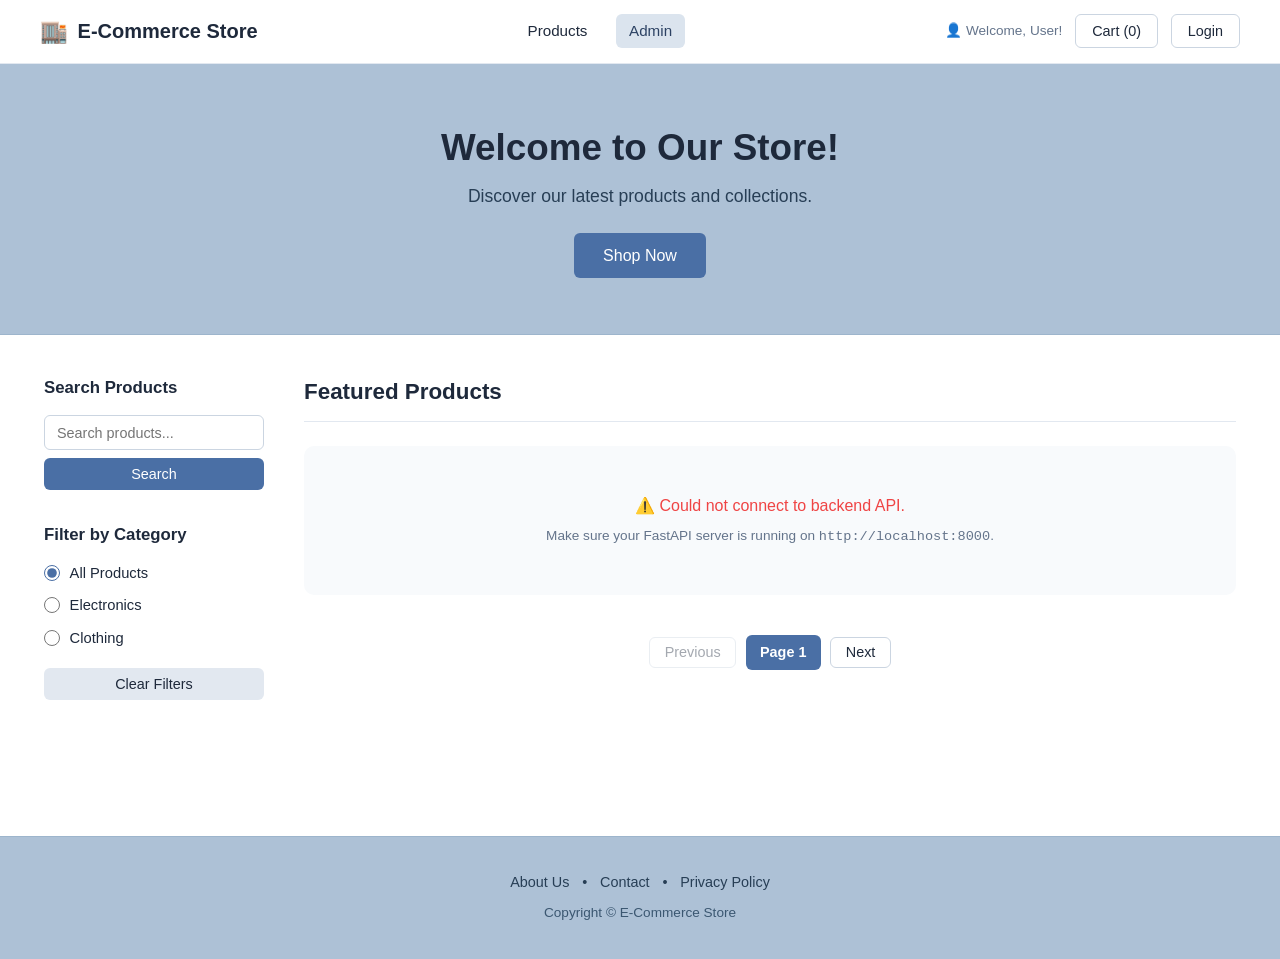
==== frontend/index.html @ 2a43737b "first phase backend and frontend completed" ====
<!DOCTYPE html>
<html lang="en">
<head>
    <meta charset="UTF-8">
    <meta name="viewport" content="width=device-width, initial-scale=1.0">
    <title>E-Commerce Store</title>
    <link rel="stylesheet" href="css/style.css">
</head>
<body>

    <!-- 1. Navigation Bar -->
    <header class="navbar">
        <div class="nav-brand">
            <span class="store-icon">🏬</span>
            <span class="store-title">E-Commerce Store</span>
        </div>

        <nav class="nav-links">
            <a href="#" class="nav-link active">Products</a>
            <a href="#" class="nav-link admin-pill">Admin</a>
        </nav>

        <div class="nav-user">
            <span class="user-info">👤 Welcome, User!</span>
            <button id="cartBtn" class="btn btn-outline">Cart (0)</button>
            <button id="loginBtn" class="btn btn-outline">Login</button>
        </div>
    </header>

    <!-- 2. Hero Banner -->
    <section class="hero-banner">
        <div class="hero-content">
            <h1>Welcome to Our Store!</h1>
            <p>Discover our latest products and collections.</p>
            <a href="#products-section" class="btn btn-primary shop-now-btn">Shop Now</a>
        </div>
    </section>

    <!-- 3. Main Content: Sidebar + Products -->
    <div class="container" id="products-section">
        <div class="layout-wrapper">

            <!-- Left Sidebar: Filters -->
            <aside class="sidebar">
                
                <!-- Search Box -->
                <div class="filter-group">
                    <h3>Search Products</h3>
                    <form id="searchForm" class="search-form">
                        <input 
                            type="text" 
                            id="searchInput" 
                            placeholder="Search products..." 
                            autocomplete="off"
                        >
                        <button type="submit" id="searchBtn" class="btn btn-primary">Search</button>
                    </form>
                </div>

                <!-- Category Filters -->
                <div class="filter-group">
                    <h3>Filter by Category</h3>
                    <div class="category-options">
                        <label class="category-label">
                            <input type="radio" name="categoryFilter" value="" checked>
                            <span>All Products</span>
                        </label>
                        <label class="category-label">
                            <input type="radio" name="categoryFilter" value="1">
                            <span>Electronics</span>
                        </label>
                        <label class="category-label">
                            <input type="radio" name="categoryFilter" value="2">
                            <span>Clothing</span>
                        </label>
                    </div>

                    <button type="button" id="clearFiltersBtn" class="btn btn-secondary">
                        Clear Filters
                    </button>
                </div>

            </aside>

            <!-- Right Content: Products Grid -->
            <main class="products-section">
                <div class="products-header">
                    <h2>Featured Products</h2>
                    <span id="productCount" class="product-count"></span>
                </div>

                <!-- Dynamic Products Container (populated by app.js) -->
                <div id="productsGrid" class="products-grid">
                    <!-- Product cards will be rendered here -->
                </div>

                <!-- Pagination Controls -->
                <div class="pagination">
                    <button id="prevBtn" class="btn btn-page" disabled>Previous</button>
                    <span id="pageIndicator" class="page-indicator">Page 1</span>
                    <button id="nextBtn" class="btn btn-page">Next</button>
                </div>
            </main>

        </div>
    </div>

    <!-- 4. Footer -->
    <footer class="footer">
        <div class="footer-links">
            <a href="#">About Us</a>
            <span>•</span>
            <a href="#">Contact</a>
            <span>•</span>
            <a href="#">Privacy Policy</a>
        </div>
        <p class="copyright">Copyright &copy; E-Commerce Store</p>
    </footer>

    <!-- Frontend Logic -->
    <script src="js/app.js?v=2"></script>
</body>
</html>
---- frontend/css/style.css ----
/* ==========================================================================
   E-Commerce Store Stylesheet
   Matches the cool-slate palette and layout from the design mockup
   ========================================================================== */

/* 1. Design Tokens & Variables */
:root {
    --primary: #4a6fa5;
    --primary-hover: #3d5d8a;
    --primary-dark: #2c4263;
    --hero-bg: #adc1d6;
    --footer-bg: #adc1d6;
    --bg-page: #ffffff;
    --card-bg: #ffffff;
    --text-heading: #1e293b;
    --text-body: #475569;
    --text-muted: #64748b;
    --success: #16a34a;
    --border-color: #cbd5e1;
    --border-light: #e2e8f0;
    --radius-sm: 6px;
    --radius-md: 10px;
    --radius-lg: 16px;
    --shadow-card: 0 2px 8px rgba(0, 0, 0, 0.06);
    --shadow-hover: 0 8px 18px rgba(0, 0, 0, 0.1);
    --transition: all 0.2s ease-in-out;
}

/* 2. Base Reset */
* {
    margin: 0;
    padding: 0;
    box-sizing: border-box;
}

html {
    scroll-behavior: smooth;
}

body {
    font-family: -apple-system, BlinkMacSystemFont, "Segoe UI", Roboto, Helvetica, Arial, sans-serif;
    color: var(--text-body);
    background-color: var(--bg-page);
    line-height: 1.5;
}

a {
    text-decoration: none;
    color: inherit;
}

button {
    font-family: inherit;
    cursor: pointer;
    border: none;
    outline: none;
}

/* 3. Reusable Buttons */
.btn {
    display: inline-block;
    padding: 0.5rem 1rem;
    font-size: 0.9rem;
    font-weight: 500;
    border-radius: var(--radius-sm);
    transition: var(--transition);
    text-align: center;
}

.btn-primary {
    background-color: var(--primary);
    color: #ffffff;
}

.btn-primary:hover {
    background-color: var(--primary-hover);
}

.btn-outline {
    background-color: #ffffff;
    border: 1px solid var(--border-color);
    color: var(--text-heading);
}

.btn-outline:hover {
    background-color: #f1f5f9;
}

.btn-secondary {
    background-color: #e2e8f0;
    color: var(--text-heading);
    width: 100%;
}

.btn-secondary:hover {
    background-color: #cbd5e1;
}

.btn-page {
    background-color: #ffffff;
    border: 1px solid var(--border-color);
    color: var(--text-heading);
    padding: 0.4rem 0.9rem;
}

.btn-page:hover:not(:disabled) {
    background-color: #f1f5f9;
}

.btn-page:disabled {
    opacity: 0.4;
    cursor: not-allowed;
}

/* 4. Navigation Bar */
.navbar {
    display: flex;
    justify-content: space-between;
    align-items: center;
    padding: 0.9rem 2.5rem;
    background-color: #ffffff;
    border-bottom: 1px solid var(--border-light);
    position: sticky;
    top: 0;
    z-index: 100;
}

.nav-brand {
    display: flex;
    align-items: center;
    gap: 0.6rem;
    font-size: 1.25rem;
    font-weight: 700;
    color: var(--text-heading);
}

.store-icon {
    font-size: 1.4rem;
}

.nav-links {
    display: flex;
    align-items: center;
    gap: 1.2rem;
}

.nav-link {
    font-size: 0.95rem;
    font-weight: 500;
    color: var(--text-heading);
    padding: 0.3rem 0.6rem;
}

.nav-link.admin-pill {
    background-color: #dbe4ee;
    color: var(--primary-dark);
    border-radius: var(--radius-sm);
    padding: 0.35rem 0.8rem;
}

.nav-link.admin-pill:hover {
    background-color: #cbd8e7;
}

.nav-user {
    display: flex;
    align-items: center;
    gap: 0.8rem;
}

.user-info {
    font-size: 0.85rem;
    color: var(--text-muted);
}

/* 5. Hero Banner */
.hero-banner {
    background-color: var(--hero-bg);
    padding: 3.5rem 1.5rem;
    text-align: center;
    border-bottom: 1px solid #9db5cc;
}

.hero-content h1 {
    font-size: 2.3rem;
    font-weight: 700;
    color: var(--text-heading);
    margin-bottom: 0.5rem;
}

.hero-content p {
    font-size: 1.1rem;
    color: #273e55;
    margin-bottom: 1.5rem;
}

.shop-now-btn {
    padding: 0.65rem 1.8rem;
    font-size: 1rem;
    border-radius: var(--radius-sm);
}

/* 6. Layout Container */
.container {
    max-width: 1240px;
    margin: 0 auto;
    padding: 2.5rem 1.5rem;
}

.layout-wrapper {
    display: flex;
    gap: 2.5rem;
    align-items: flex-start;
}

/* 7. Sidebar Filters */
.sidebar {
    width: 220px;
    flex-shrink: 0;
}

.filter-group {
    margin-bottom: 2rem;
}

.filter-group h3 {
    font-size: 1.05rem;
    font-weight: 700;
    color: var(--text-heading);
    margin-bottom: 0.9rem;
}

.search-form {
    display: flex;
    flex-direction: column;
    gap: 0.5rem;
}

.search-form input {
    width: 100%;
    padding: 0.55rem 0.75rem;
    font-size: 0.9rem;
    border: 1px solid var(--border-color);
    border-radius: var(--radius-sm);
    outline: none;
    transition: var(--transition);
}

.search-form input:focus {
    border-color: var(--primary);
    box-shadow: 0 0 0 3px rgba(74, 111, 165, 0.15);
}

.category-options {
    display: flex;
    flex-direction: column;
    gap: 0.65rem;
    margin-bottom: 1.2rem;
}

.category-label {
    display: flex;
    align-items: center;
    gap: 0.6rem;
    font-size: 0.92rem;
    color: var(--text-heading);
    cursor: pointer;
    user-select: none;
}

.category-label input[type="radio"] {
    accent-color: var(--primary);
    cursor: pointer;
    width: 16px;
    height: 16px;
}

/* 8. Products Showcase Section */
.products-section {
    flex: 1;
    min-width: 0;
}

.products-header {
    display: flex;
    justify-content: space-between;
    align-items: baseline;
    border-bottom: 1px solid var(--border-light);
    padding-bottom: 0.75rem;
    margin-bottom: 1.5rem;
}

.products-header h2 {
    font-size: 1.4rem;
    font-weight: 700;
    color: var(--text-heading);
}

.product-count {
    font-size: 0.9rem;
    color: var(--text-muted);
}

/* 9. Products Grid & Card Design */
.products-grid {
    display: grid;
    grid-template-columns: repeat(auto-fill, minmax(290px, 1fr));
    gap: 1.25rem;
}

/* Horizontal Card Structure matching mockup */
.product-card {
    background-color: var(--card-bg);
    border: 1px solid var(--border-light);
    border-radius: var(--radius-md);
    padding: 1rem;
    display: flex;
    gap: 1rem;
    box-shadow: var(--shadow-card);
    transition: var(--transition);
}

.product-card:hover {
    transform: translateY(-2px);
    box-shadow: var(--shadow-hover);
    border-color: #cbd5e1;
}

.product-thumb {
    width: 110px;
    height: 110px;
    flex-shrink: 0;
    background-color: #f1f5f9;
    border-radius: var(--radius-sm);
    overflow: hidden;
    display: flex;
    align-items: center;
    justify-content: center;
}

.product-thumb img {
    width: 100%;
    height: 100%;
    object-fit: cover;
}

.product-thumb .img-placeholder {
    font-size: 2.2rem;
    color: var(--text-muted);
}

.product-details {
    flex: 1;
    min-width: 0;
    display: flex;
    flex-direction: column;
    justify-content: space-between;
}

.product-title {
    font-size: 0.98rem;
    font-weight: 600;
    color: var(--text-heading);
    white-space: nowrap;
    overflow: hidden;
    text-overflow: ellipsis;
}

.product-description {
    font-size: 0.8rem;
    color: var(--text-muted);
    line-height: 1.35;
    margin: 0.25rem 0 0.5rem;
    display: -webkit-box;
    -webkit-line-clamp: 2;
    -webkit-box-orient: vertical;
    overflow: hidden;
}

.product-meta {
    display: flex;
    justify-content: space-between;
    align-items: center;
    margin-bottom: 0.5rem;
}

.product-price {
    font-size: 1rem;
    font-weight: 700;
    color: var(--text-heading);
}

.product-stock {
    font-size: 0.78rem;
    font-weight: 600;
    color: var(--success);
}

.product-stock.out-of-stock {
    color: #ef4444;
}

.add-to-cart-btn {
    width: 100%;
    padding: 0.45rem;
    font-size: 0.85rem;
}

/* 10. Status & Loading Messages */
.status-card {
    grid-column: 1 / -1;
    text-align: center;
    padding: 3rem 1rem;
    background-color: #f8fafc;
    border-radius: var(--radius-md);
    color: var(--text-muted);
    font-size: 1rem;
}

/* 11. Pagination */
.pagination {
    display: flex;
    justify-content: center;
    align-items: center;
    gap: 0.6rem;
    margin-top: 2.5rem;
}

.page-indicator {
    font-size: 0.9rem;
    font-weight: 600;
    padding: 0.4rem 0.9rem;
    background-color: var(--primary);
    color: #ffffff;
    border-radius: var(--radius-sm);
}

/* 12. Footer */
.footer {
    background-color: var(--footer-bg);
    padding: 2.2rem 1.5rem;
    text-align: center;
    margin-top: 4rem;
    border-top: 1px solid #9db5cc;
}

.footer-links {
    display: flex;
    justify-content: center;
    align-items: center;
    gap: 0.8rem;
    font-size: 0.9rem;
    color: #273e55;
    margin-bottom: 0.6rem;
}

.footer-links a:hover {
    text-decoration: underline;
}

.copyright {
    font-size: 0.85rem;
    color: #3b5771;
}

/* 13. Mobile & Tablet Responsiveness */
@media (max-width: 900px) {
    .layout-wrapper {
        flex-direction: column;
    }

    .sidebar {
        width: 100%;
        display: flex;
        gap: 2rem;
    }

    .filter-group {
        flex: 1;
        margin-bottom: 1.5rem;
    }
}

@media (max-width: 640px) {
    .navbar {
        flex-direction: column;
        gap: 0.75rem;
        padding: 1rem;
    }

    .sidebar {
        flex-direction: column;
        gap: 1rem;
    }

    .products-grid {
        grid-template-columns: 1fr;
    }
}
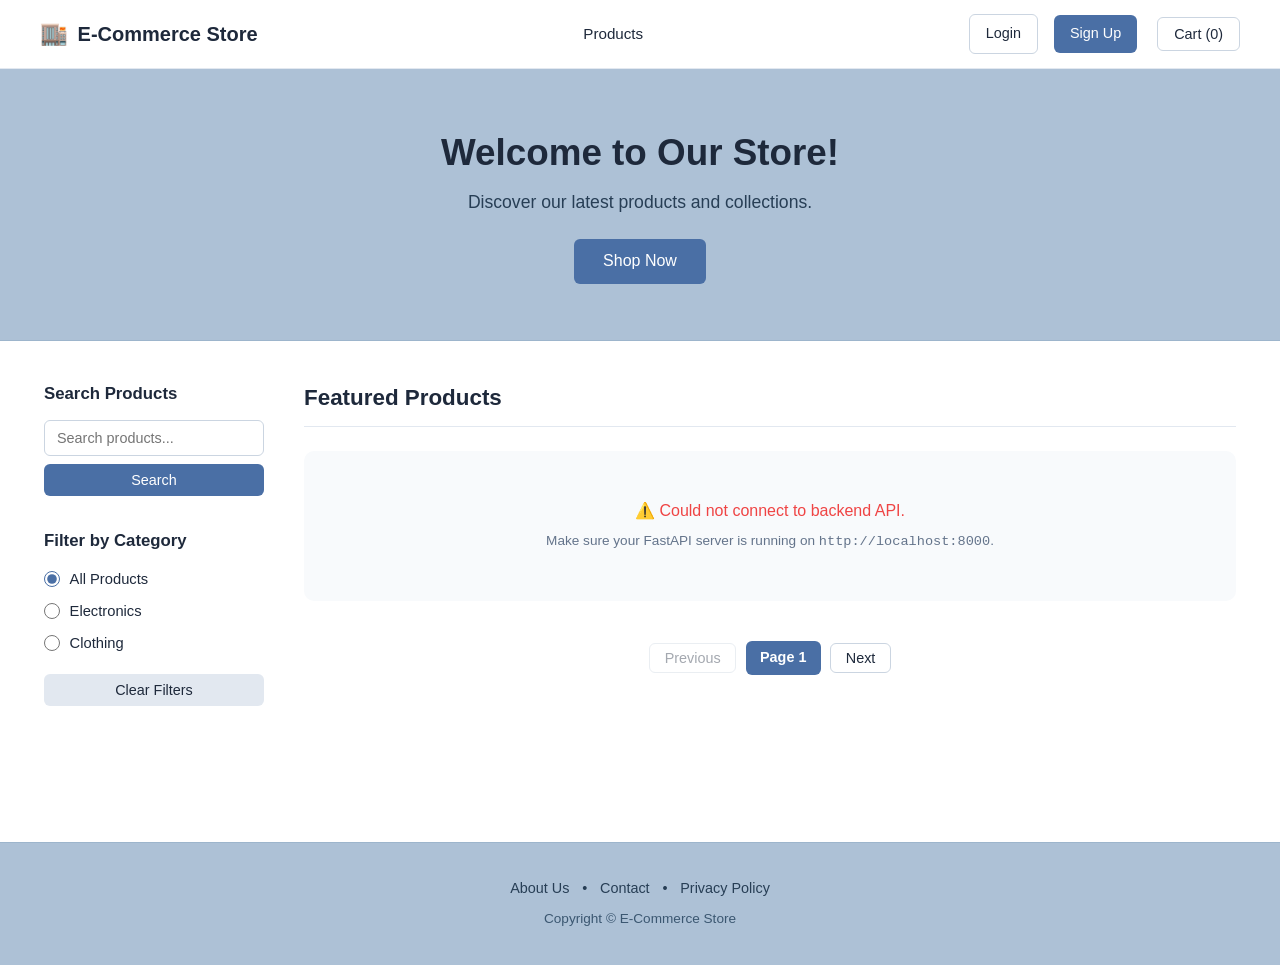
==== commit 809ad840: "auth frontend integration completed" ====
--- a/frontend/index.html
+++ b/frontend/index.html
@@ -3,8 +3,9 @@
 <head>
     <meta charset="UTF-8">
     <meta name="viewport" content="width=device-width, initial-scale=1.0">
+    <meta name="description" content="Explore featured electronics, clothing, and products in our online store.">
     <title>E-Commerce Store</title>
-    <link rel="stylesheet" href="css/style.css">
+    <link rel="stylesheet" href="css/style.css?v=5">
 </head>
 <body>
 
@@ -17,13 +18,23 @@
 
         <nav class="nav-links">
             <a href="#" class="nav-link active">Products</a>
-            <a href="#" class="nav-link admin-pill">Admin</a>
+            <a href="#" id="adminNavLink" class="nav-link admin-pill" style="display: none;">Admin</a>
         </nav>
 
         <div class="nav-user">
-            <span class="user-info">👤 Welcome, User!</span>
+            <!-- Guest Section (Default) -->
+            <div id="navGuest" class="nav-auth-group">
+                <a href="pages/login.html" id="loginNavBtn" class="btn btn-outline">Login</a>
+                <a href="pages/register.html" id="registerNavBtn" class="btn btn-primary">Sign Up</a>
+            </div>
+
+            <!-- Authenticated Section (Hidden by Default) -->
+            <div id="navAuth" class="nav-auth-group" style="display: none;">
+                <span id="userGreeting" class="user-info">👤 Welcome, User!</span>
+                <button id="logoutBtn" class="btn btn-outline">Logout</button>
+            </div>
+
             <button id="cartBtn" class="btn btn-outline">Cart (0)</button>
-            <button id="loginBtn" class="btn btn-outline">Login</button>
         </div>
     </header>
 
@@ -117,7 +128,8 @@
         <p class="copyright">Copyright &copy; E-Commerce Store</p>
     </footer>
 
-    <!-- Frontend Logic -->
-    <script src="js/app.js?v=2"></script>
+    <!-- Authentication & Frontend Logic -->
+    <script src="js/auth.js?v=5"></script>
+    <script src="js/app.js?v=5"></script>
 </body>
 </html>
--- a/frontend/css/style.css
+++ b/frontend/css/style.css
@@ -165,12 +165,24 @@
 .nav-user {
     display: flex;
     align-items: center;
-    gap: 0.8rem;
+    gap: 1.25rem;
+}
+
+.nav-auth-group {
+    display: flex;
+    align-items: center;
+    gap: 1rem;
 }
 
 .user-info {
-    font-size: 0.85rem;
-    color: var(--text-muted);
+    font-size: 0.9rem;
+    color: var(--text-body);
+    font-weight: 500;
+    margin-right: 0.75rem;
+    white-space: nowrap;
+    display: inline-flex;
+    align-items: center;
+    gap: 0.35rem;
 }
 
 /* 5. Hero Banner */
@@ -373,6 +385,7 @@
     margin: 0.25rem 0 0.5rem;
     display: -webkit-box;
     -webkit-line-clamp: 2;
+    line-clamp: 2;
     -webkit-box-orient: vertical;
     overflow: hidden;
 }
